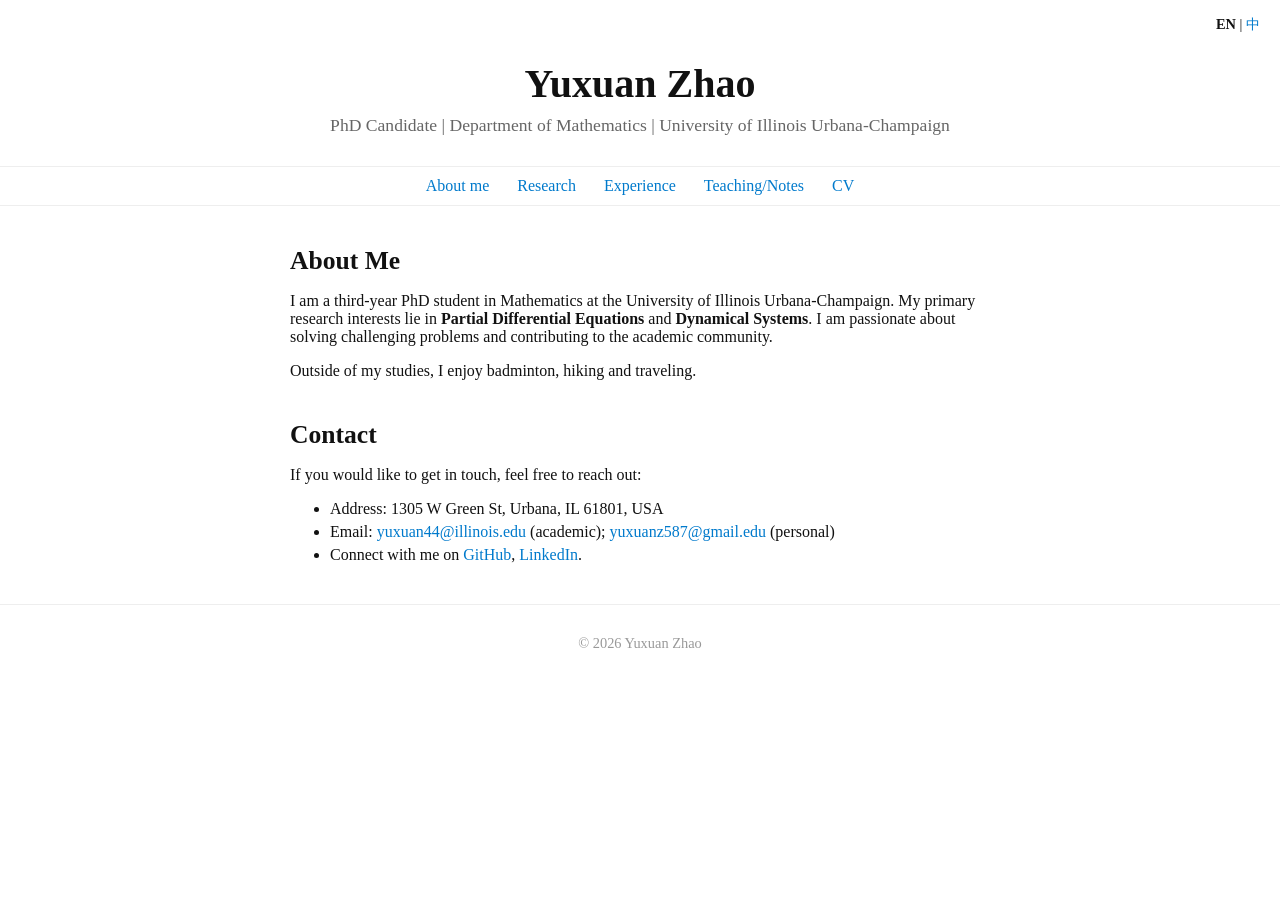
==== index.html @ df315ec5 "Update index.html" ====
<!DOCTYPE html>
<html lang="en">
<head>
  <meta charset="UTF-8" />
  <meta name="viewport" content="width=device-width, initial-scale=1.0" />
  <meta name="description" content="Personal website of Yuxuan Zhao" />
  <title>Yuxuan Zhao</title>
  <style>
    :root {
      --max-width: 700px;
      --primary-color: #007acc;
      --text-color: #111;
      --bg-color: #fff;
    }

    body {
      font-family: "Book Antiqua", Palatino, "Noto Serif SC", "宋体", serif;
      background-color: var(--bg-color);
      color: var(--text-color);
      margin: 0;
      padding: 0;
    }

    header {
      padding: 60px 20px 30px;
      text-align: center;
    }

    header h1 {
      font-size: 2.5rem;
      margin: 0;
    }

    header p {
      margin: 0.5rem 0 0;
      font-size: 1.1rem;
      color: #666;
    }

    nav {
      text-align: center;
      padding: 10px 0;
      border-top: 1px solid #eee;
      border-bottom: 1px solid #eee;
    }

    nav a {
      margin: 0 12px;
      text-decoration: none;
      color: var(--primary-color);
      font-weight: 500;
    }

    nav a:hover {
      text-decoration: underline;
    }

    main {
      max-width: var(--max-width);
      margin: 40px auto;
      padding: 0 20px;
    }

    section {
      margin-bottom: 40px;
    }

    h2 {
      font-size: 1.6rem;
      margin-bottom: 10px;
    }

    footer {
      text-align: center;
      font-size: 0.9rem;
      color: #999;
      padding: 30px 0;
      border-top: 1px solid #eee;
    }

    a {
      text-decoration: none;
      color: #007acc;
      font-family: "Book Antiqua", Palatino, serif;
    }

    a:hover {
      text-decoration: underline;
      color: #3a5fcd;
    }

    .lang-switcher {
      position: absolute;
      top: 15px;
      right: 20px;
      font-size: 0.9rem;
    }

    ul li {
      margin-bottom: 5px;
    }

  </style>
</head>
<body>
  <div class="lang-switcher">
    <b>EN</b> | <a href="index_zh.html">中</a>
  </div>

  <header>
    <h1>Yuxuan Zhao</h1>
    <p>PhD Candidate | Department of Mathematics | University of Illinois Urbana-Champaign</p>
  </header>

  <nav>
    <a href="index.html">About me</a>
    <a href="research.html">Research</a>
    <a href="project.html">Experience</a>
    <a href="teaching.html">Teaching/Notes</a>
    <a href="documents/CV_EN.pdf" target="_blank" rel="noopener noreferrer">CV</a>
  </nav>

  <main>
    <section id="about">
      <h2>About Me</h2>
      <!--<hr style="border: none; height: 1px; background-color: rgba(0, 0, 0, 0.1); margin: 10px 0;">-->
      <p>I am a third-year PhD student in Mathematics at the University of Illinois Urbana-Champaign. My primary research interests lie in <strong>Partial Differential Equations</strong> and <strong>Dynamical Systems</strong>. I am passionate about solving challenging problems and contributing to the academic community.</p>
      <p>Outside of my studies, I enjoy badminton, hiking and traveling.</p>
    </section>

    <section id="contact">
      <h2>Contact</h2>
      <p>If you would like to get in touch, feel free to reach out:</p>
      <ul>
        <li>Address: 1305 W Green St, Urbana, IL 61801, USA</li>
        <li>Email: <a href="mailto:yuxuan44@illinois.edu">yuxuan44@illinois.edu</a> (academic); <a href="mailto:yuxuanz587@gmail.edu">yuxuanz587@gmail.edu</a> (personal)</li>
        <li>Connect with me on <a href="https://github.com/yxuanzhao" target="_blank">GitHub</a>, <a href="https://www.linkedin.com/in/yuxuan-zhao-2713b2252/" target="_blank">LinkedIn</a>.</li>
      </ul>
    </section>
  </main>

  <footer>
    &copy; 2026 Yuxuan Zhao
  </footer>
</body>
</html>
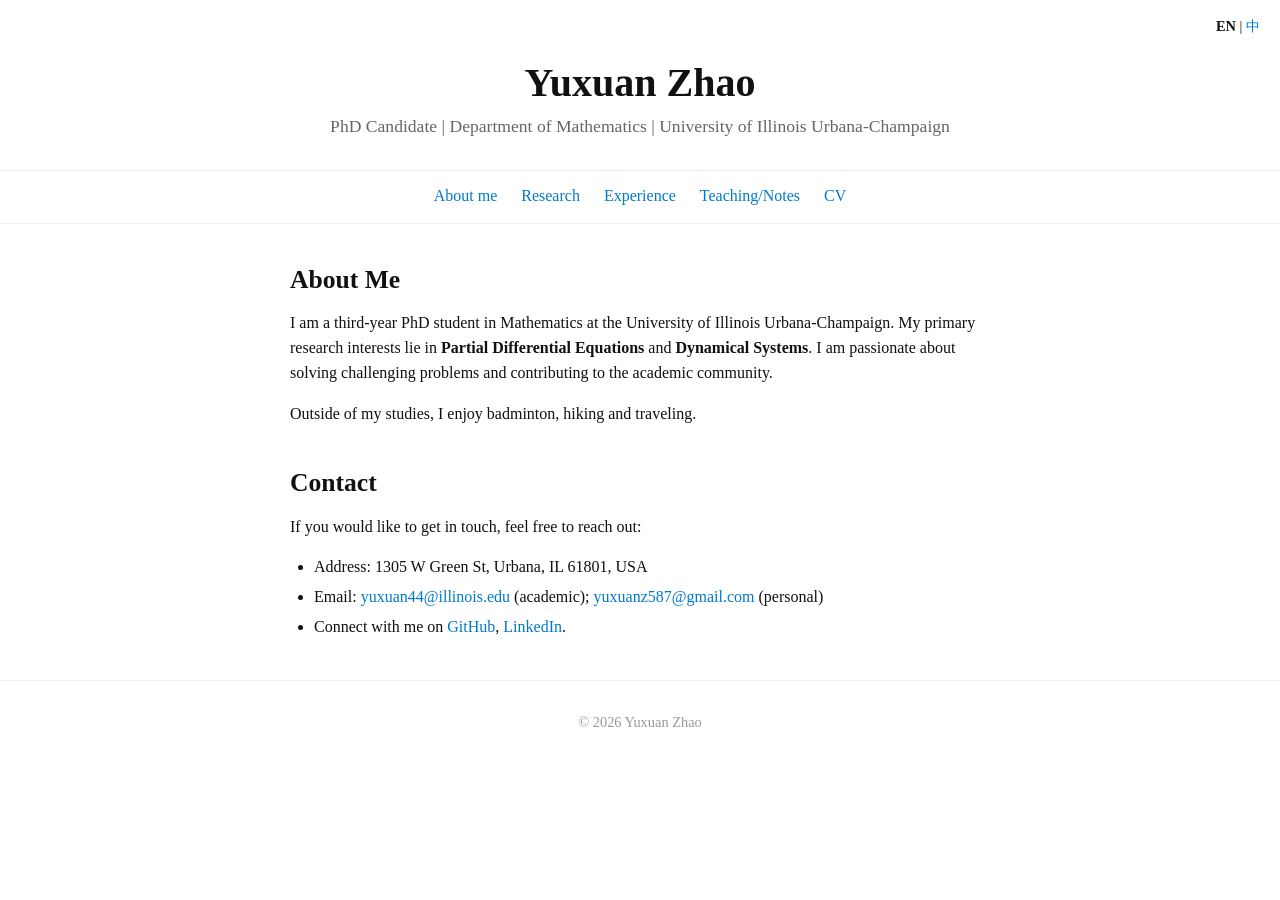
==== commit 6b28b42b: "Update style for iPhones" ====
--- a/index.html
+++ b/index.html
@@ -5,102 +5,7 @@
   <meta name="viewport" content="width=device-width, initial-scale=1.0" />
   <meta name="description" content="Personal website of Yuxuan Zhao" />
   <title>Yuxuan Zhao</title>
-  <style>
-    :root {
-      --max-width: 700px;
-      --primary-color: #007acc;
-      --text-color: #111;
-      --bg-color: #fff;
-    }
-
-    body {
-      font-family: "Book Antiqua", Palatino, "Noto Serif SC", "宋体", serif;
-      background-color: var(--bg-color);
-      color: var(--text-color);
-      margin: 0;
-      padding: 0;
-    }
-
-    header {
-      padding: 60px 20px 30px;
-      text-align: center;
-    }
-
-    header h1 {
-      font-size: 2.5rem;
-      margin: 0;
-    }
-
-    header p {
-      margin: 0.5rem 0 0;
-      font-size: 1.1rem;
-      color: #666;
-    }
-
-    nav {
-      text-align: center;
-      padding: 10px 0;
-      border-top: 1px solid #eee;
-      border-bottom: 1px solid #eee;
-    }
-
-    nav a {
-      margin: 0 12px;
-      text-decoration: none;
-      color: var(--primary-color);
-      font-weight: 500;
-    }
-
-    nav a:hover {
-      text-decoration: underline;
-    }
-
-    main {
-      max-width: var(--max-width);
-      margin: 40px auto;
-      padding: 0 20px;
-    }
-
-    section {
-      margin-bottom: 40px;
-    }
-
-    h2 {
-      font-size: 1.6rem;
-      margin-bottom: 10px;
-    }
-
-    footer {
-      text-align: center;
-      font-size: 0.9rem;
-      color: #999;
-      padding: 30px 0;
-      border-top: 1px solid #eee;
-    }
-
-    a {
-      text-decoration: none;
-      color: #007acc;
-      font-family: "Book Antiqua", Palatino, serif;
-    }
-
-    a:hover {
-      text-decoration: underline;
-      color: #3a5fcd;
-    }
-
-    .lang-switcher {
-      position: absolute;
-      top: 15px;
-      right: 20px;
-      font-size: 0.9rem;
-    }
-
-    ul li {
-      margin-bottom: 5px;
-    }
-
-  </style>
+  <link rel="stylesheet" href="styles.css" />
 </head>
 <body>
   <div class="lang-switcher">
@@ -133,7 +38,7 @@
       <p>If you would like to get in touch, feel free to reach out:</p>
       <ul>
         <li>Address: 1305 W Green St, Urbana, IL 61801, USA</li>
-        <li>Email: <a href="mailto:yuxuan44@illinois.edu">yuxuan44@illinois.edu</a> (academic); <a href="mailto:yuxuanz587@gmail.edu">yuxuanz587@gmail.edu</a> (personal)</li>
+        <li>Email: <a href="mailto:yuxuan44@illinois.edu">yuxuan44@illinois.edu</a> (academic); <a href="mailto:yuxuanz587@gmail.com">yuxuanz587@gmail.com</a> (personal)</li>
         <li>Connect with me on <a href="https://github.com/yxuanzhao" target="_blank">GitHub</a>, <a href="https://www.linkedin.com/in/yuxuan-zhao-2713b2252/" target="_blank">LinkedIn</a>.</li>
       </ul>
     </section>
--- a/styles.css
+++ b/styles.css
@@ -0,0 +1,217 @@
+:root {
+  --max-width: 700px;
+  --primary-color: #007acc;
+  --text-color: #111;
+  --muted-color: #666;
+  --border-color: #eee;
+  --bg-color: #fff;
+}
+
+*,
+*::before,
+*::after {
+  box-sizing: border-box;
+}
+
+html {
+  overflow-wrap: break-word;
+  -webkit-text-size-adjust: 100%;
+}
+
+body {
+  min-width: 0;
+  margin: 0;
+  padding: 0;
+  background-color: var(--bg-color);
+  color: var(--text-color);
+  font-family: "Book Antiqua", Palatino, "Noto Serif SC", "宋体", serif;
+  line-height: 1.55;
+}
+
+header {
+  padding: 60px 20px 30px;
+  text-align: center;
+}
+
+header h1 {
+  margin: 0;
+  font-size: 2.5rem;
+  line-height: 1.15;
+}
+
+header p {
+  max-width: 900px;
+  margin: 0.5rem auto 0;
+  color: var(--muted-color);
+  font-size: 1.1rem;
+  line-height: 1.45;
+}
+
+nav {
+  display: flex;
+  flex-wrap: wrap;
+  justify-content: center;
+  gap: 4px 24px;
+  padding: 10px 20px;
+  border-top: 1px solid var(--border-color);
+  border-bottom: 1px solid var(--border-color);
+  text-align: center;
+}
+
+nav a {
+  display: inline-flex;
+  align-items: center;
+  min-height: 32px;
+  color: var(--primary-color);
+  font-weight: 500;
+  text-decoration: none;
+}
+
+main {
+  width: min(100%, calc(var(--max-width) + 40px));
+  margin: 40px auto;
+  padding: 0 20px;
+}
+
+section {
+  margin-bottom: 40px;
+}
+
+h2 {
+  margin: 0 0 10px;
+  font-size: 1.6rem;
+  line-height: 1.25;
+}
+
+p,
+li {
+  overflow-wrap: anywhere;
+}
+
+ul {
+  padding-left: 1.5rem;
+}
+
+ul li {
+  margin-bottom: 5px;
+}
+
+a {
+  color: var(--primary-color);
+  font-family: "Book Antiqua", Palatino, "Noto Serif SC", "宋体", serif;
+  text-decoration: none;
+}
+
+a:hover,
+a:focus-visible {
+  color: #3a5fcd;
+  text-decoration: underline;
+}
+
+a:focus-visible {
+  outline: 2px solid currentColor;
+  outline-offset: 3px;
+}
+
+footer {
+  padding: 30px 20px;
+  border-top: 1px solid var(--border-color);
+  color: #999;
+  font-size: 0.9rem;
+  text-align: center;
+}
+
+.lang-switcher {
+  position: absolute;
+  top: 15px;
+  right: 20px;
+  font-size: 0.9rem;
+}
+
+.container {
+  display: flex;
+  align-items: baseline;
+  justify-content: space-between;
+  gap: 10px;
+}
+
+.role-title {
+  flex: 1;
+  font-weight: bold;
+}
+
+.role-time {
+  flex: 0 0 auto;
+  color: var(--text-color);
+  text-align: right;
+}
+
+@media (max-width: 600px) {
+  header {
+    padding: 52px 18px 22px;
+  }
+
+  header h1 {
+    font-size: 2rem;
+  }
+
+  header p {
+    max-width: 350px;
+    margin-top: 8px;
+    font-size: 0.95rem;
+  }
+
+  nav {
+    gap: 2px 18px;
+    padding: 9px 14px;
+  }
+
+  nav a {
+    min-height: 40px;
+    font-size: 0.95rem;
+  }
+
+  main {
+    margin: 28px auto;
+    padding: 0 18px;
+  }
+
+  section {
+    margin-bottom: 32px;
+  }
+
+  h2 {
+    font-size: 1.4rem;
+  }
+
+  p,
+  li {
+    line-height: 1.65;
+  }
+
+  .lang-switcher {
+    top: 14px;
+    right: 16px;
+  }
+
+  .container {
+    align-items: flex-start;
+    flex-direction: column;
+    gap: 2px;
+  }
+
+  .role-time {
+    text-align: left;
+  }
+}
+
+@media (max-width: 360px) {
+  nav {
+    gap: 0 14px;
+  }
+
+  main {
+    padding: 0 16px;
+  }
+}
+
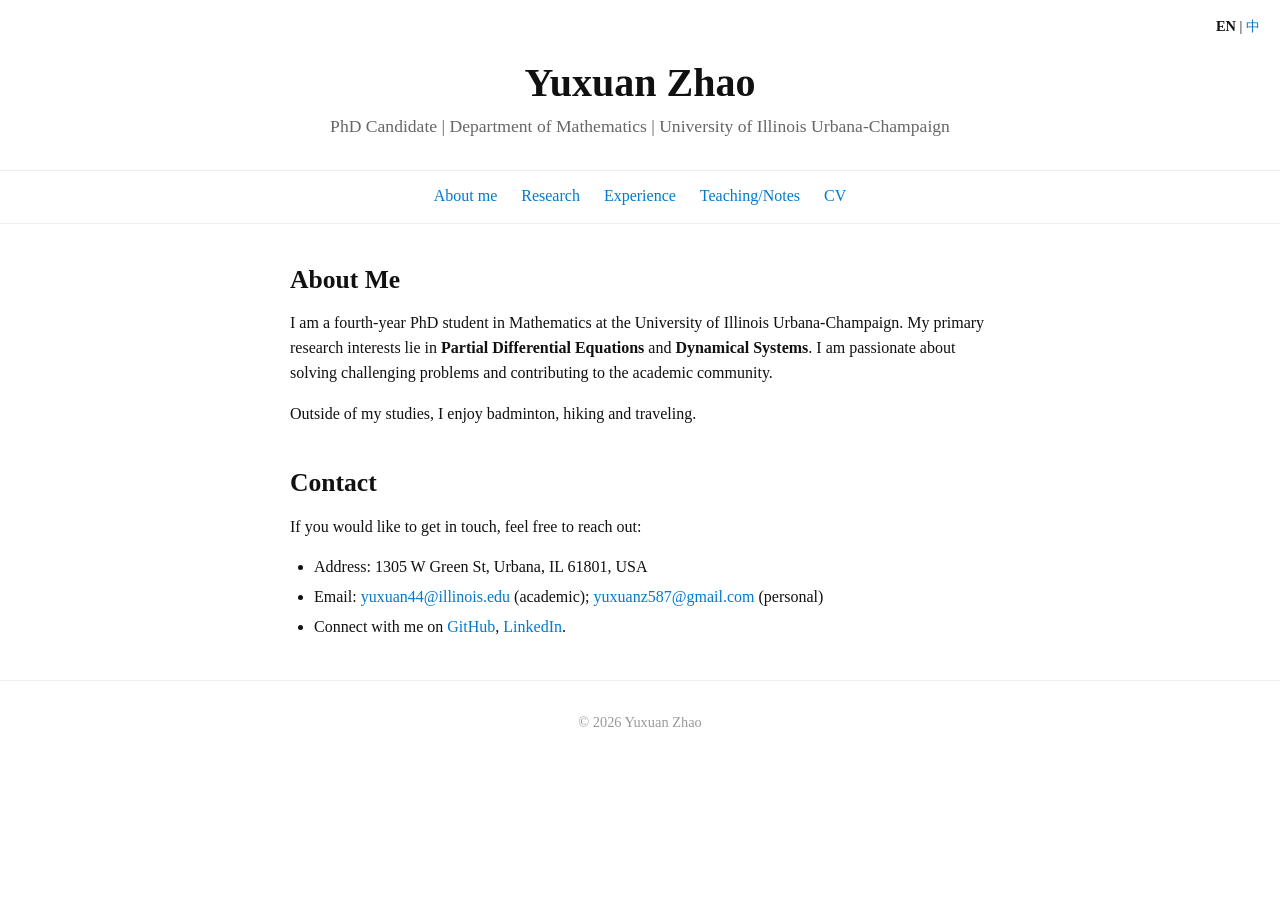
==== commit f8b0e6fe: "Update year" ====
--- a/index.html
+++ b/index.html
@@ -29,7 +29,7 @@
     <section id="about">
       <h2>About Me</h2>
       <!--<hr style="border: none; height: 1px; background-color: rgba(0, 0, 0, 0.1); margin: 10px 0;">-->
-      <p>I am a third-year PhD student in Mathematics at the University of Illinois Urbana-Champaign. My primary research interests lie in <strong>Partial Differential Equations</strong> and <strong>Dynamical Systems</strong>. I am passionate about solving challenging problems and contributing to the academic community.</p>
+      <p>I am a fourth-year PhD student in Mathematics at the University of Illinois Urbana-Champaign. My primary research interests lie in <strong>Partial Differential Equations</strong> and <strong>Dynamical Systems</strong>. I am passionate about solving challenging problems and contributing to the academic community.</p>
       <p>Outside of my studies, I enjoy badminton, hiking and traveling.</p>
     </section>
 
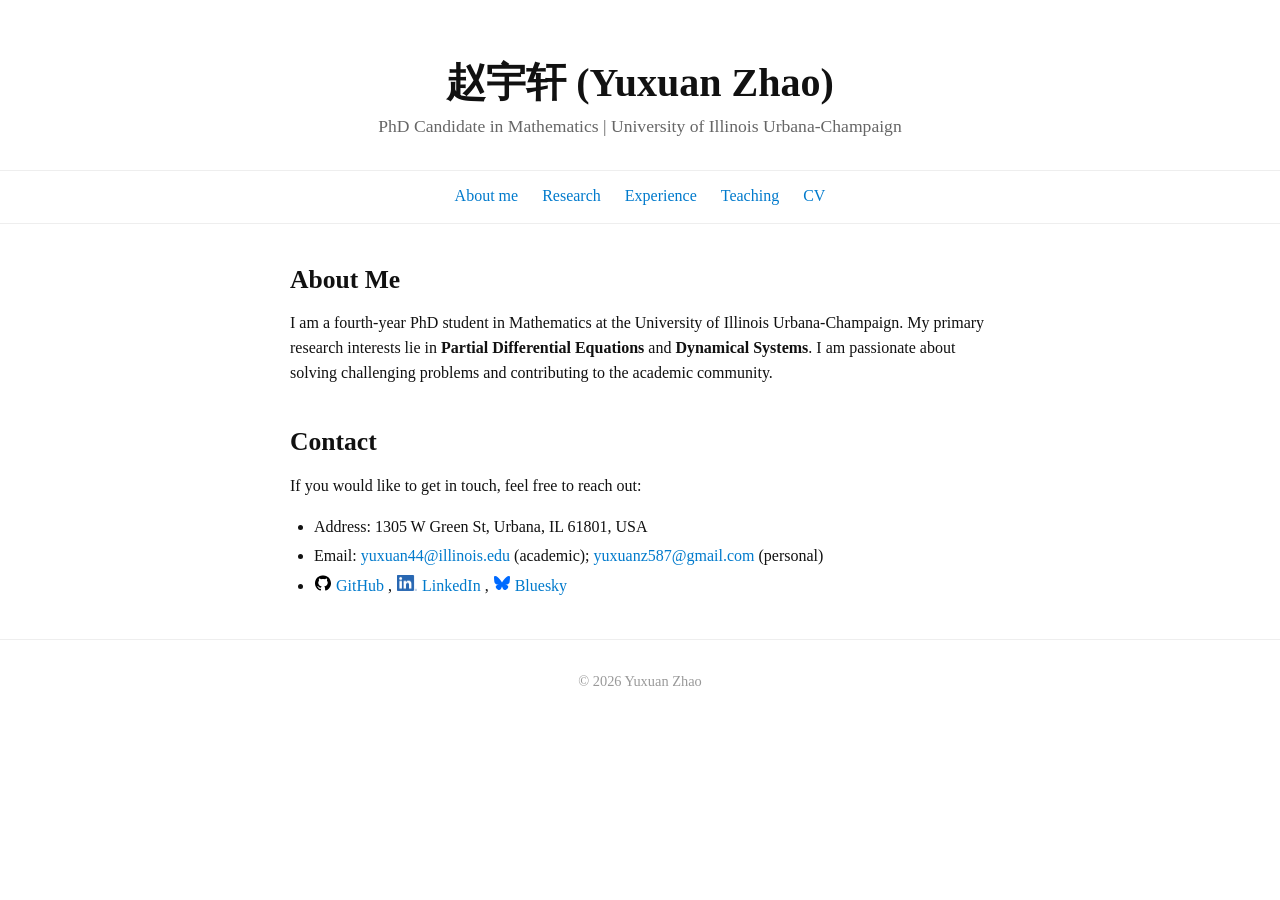
==== commit a9dc5160: "Update styles" ====
--- a/index.html
+++ b/index.html
@@ -8,20 +8,20 @@
   <link rel="stylesheet" href="styles.css" />
 </head>
 <body>
-  <div class="lang-switcher">
+  <!--<div class="lang-switcher">
     <b>EN</b> | <a href="index_zh.html">中</a>
-  </div>
+  </div>-->
 
   <header>
-    <h1>Yuxuan Zhao</h1>
-    <p>PhD Candidate | Department of Mathematics | University of Illinois Urbana-Champaign</p>
+    <h1>赵宇轩 (Yuxuan Zhao)</h1>
+    <p>PhD Candidate in Mathematics | University of Illinois Urbana-Champaign</p>
   </header>
 
   <nav>
     <a href="index.html">About me</a>
     <a href="research.html">Research</a>
     <a href="project.html">Experience</a>
-    <a href="teaching.html">Teaching/Notes</a>
+    <a href="teaching.html">Teaching</a>
     <a href="documents/CV_EN.pdf" target="_blank" rel="noopener noreferrer">CV</a>
   </nav>
 
@@ -30,7 +30,7 @@
       <h2>About Me</h2>
       <!--<hr style="border: none; height: 1px; background-color: rgba(0, 0, 0, 0.1); margin: 10px 0;">-->
       <p>I am a fourth-year PhD student in Mathematics at the University of Illinois Urbana-Champaign. My primary research interests lie in <strong>Partial Differential Equations</strong> and <strong>Dynamical Systems</strong>. I am passionate about solving challenging problems and contributing to the academic community.</p>
-      <p>Outside of my studies, I enjoy badminton, hiking and traveling.</p>
+      <!--<p>Outside of my studies, I enjoy badminton, hiking and traveling.</p>-->
     </section>
 
     <section id="contact">
@@ -39,7 +39,17 @@
       <ul>
         <li>Address: 1305 W Green St, Urbana, IL 61801, USA</li>
         <li>Email: <a href="mailto:yuxuan44@illinois.edu">yuxuan44@illinois.edu</a> (academic); <a href="mailto:yuxuanz587@gmail.com">yuxuanz587@gmail.com</a> (personal)</li>
-        <li>Connect with me on <a href="https://github.com/yxuanzhao" target="_blank">GitHub</a>, <a href="https://www.linkedin.com/in/yuxuan-zhao-2713b2252/" target="_blank">LinkedIn</a>.</li>
+        <li><a href="https://github.com/yxuanzhao" target="_blank">
+            <img src="images/GitHub.svg" alt="GitHub" class="social-icon-1">
+            GitHub
+          </a>, <a href="https://www.linkedin.com/in/yuxuan-zhao-2713b2252/" target="_blank">
+            <img src="images/LinkedIn.png" alt="LinkedIn" class="social-icon-2">
+            LinkedIn
+          </a>, <a href="https://bsky.app/profile/yuxuanzhao.bsky.social" target="_blank">
+              <img src="images/bluesky.svg" alt="Bluesky" class="social-icon-1">
+              Bluesky
+          </a>
+        </li>
       </ul>
     </section>
   </main>
--- a/styles.css
+++ b/styles.css
@@ -215,3 +215,28 @@
   }
 }
 
+.social-links {
+    display: flex;
+    gap: 18px;
+    margin-top: 10px;
+}
+
+.social-links a {
+    display: inline-flex;
+    align-items: center;
+    text-decoration: none;
+}
+
+.social-icon-1 {
+    width: 16px;
+    height: 16px;
+    margin-right: 1px;
+    margin-left: 1px;
+}
+
+.social-icon-2 {
+    width: 20px;
+    height: 16px;
+    margin-right: 1px;
+    margin-left: 1px;
+}
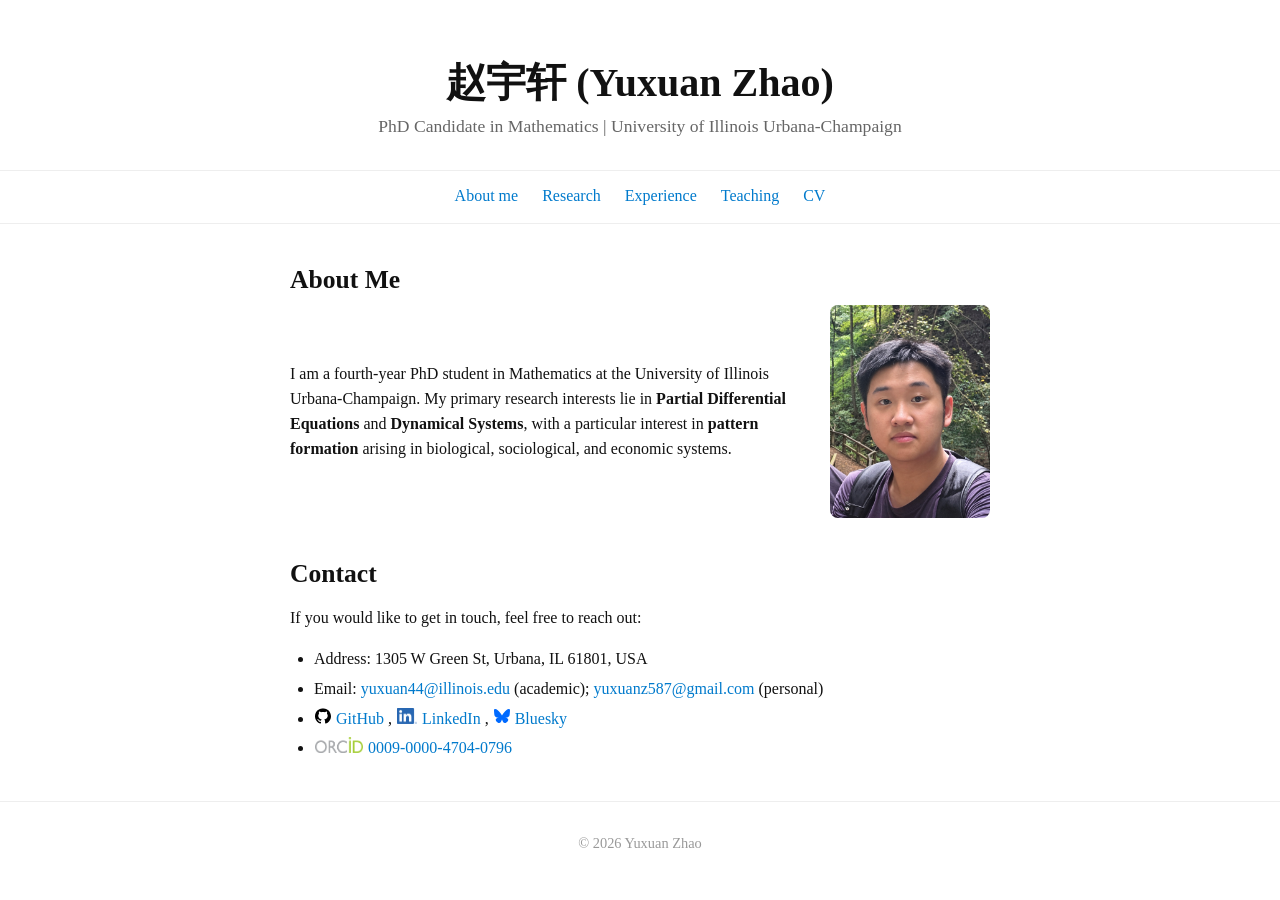
==== commit 40b51e95: "Update index.html" ====
--- a/index.html
+++ b/index.html
@@ -26,11 +26,23 @@
   </nav>
 
   <main>
+
     <section id="about">
       <h2>About Me</h2>
-      <!--<hr style="border: none; height: 1px; background-color: rgba(0, 0, 0, 0.1); margin: 10px 0;">-->
-      <p>I am a fourth-year PhD student in Mathematics at the University of Illinois Urbana-Champaign. My primary research interests lie in <strong>Partial Differential Equations</strong> and <strong>Dynamical Systems</strong>. I am passionate about solving challenging problems and contributing to the academic community.</p>
-      <!--<p>Outside of my studies, I enjoy badminton, hiking and traveling.</p>-->
+
+      <div class="about-container">
+
+        <div class="about-text">
+          <p>
+            I am a fourth-year PhD student in Mathematics at the University of Illinois Urbana-Champaign. My primary research interests lie in <strong>Partial Differential Equations</strong> and <strong>Dynamical Systems</strong>, with a particular interest in <strong>pattern formation</strong> arising in biological, sociological, and economic systems.
+          </p>
+        </div>
+
+        <div class="about-photo">
+          <img src="images/person_photo.jpg" alt="Yuxuan Zhao">
+        </div>
+
+      </div>
     </section>
 
     <section id="contact">
@@ -50,6 +62,12 @@
               Bluesky
           </a>
         </li>
+        <li>
+          <a href="https://orcid.org/0009-0000-4704-0796" target="_blank">
+            <img src="images/ORCID.png" alt="ORCID" class="social-icon-3">
+            0009-0000-4704-0796
+          </a>
+        </li>
       </ul>
     </section>
   </main>
--- a/styles.css
+++ b/styles.css
@@ -239,4 +239,103 @@
     height: 16px;
     margin-right: 1px;
     margin-left: 1px;
-}+}
+
+.social-icon-3 {
+    width: 48px;
+    height: 16px;
+    margin-right: 1px;
+    margin-left: 1px;
+}
+
+.about-container {
+  display: flex;
+  align-items: center;
+  gap: 40px;
+}
+
+.about-text {
+  flex: 1;
+}
+
+.about-photo {
+  flex: 0 0 160px;
+}
+
+.about-photo img {
+  width: 100%;
+  height: auto;
+  display: block;
+  border-radius: 8px;
+}
+
+@media (max-width: 768px) {
+  .about-container {
+    flex-direction: column;
+    align-items: center;
+    gap: 5px;
+  }
+
+  .about-photo {
+    order: -1;
+    flex: none;
+    width: 70%;
+    max-width: 160px;
+  }
+
+  .about-text {
+    width: 100%;
+  }
+}
+
+.research-feature {
+  display: flex;
+  align-items: center;
+  gap: 30px;
+}
+
+.research-feature-text {
+  flex: 1;
+}
+
+.research-feature-media {
+  flex: 0 0 300px;
+}
+
+.research-feature-media img {
+  display: block;
+  width: 100%;
+  height: auto;
+}
+
+@media (max-width: 768px) {
+  .research-feature {
+    flex-direction: column;
+    gap: 10px;
+  }
+
+  .research-feature-media {
+    order: -1;
+    flex: none;
+    width: 100%;
+    max-width: 300px;
+  }
+
+  .research-feature-text {
+    width: 100%;
+  }
+}
+
+.pattern-title {
+    margin-bottom: 0px;
+}
+
+.math-display {
+  text-align: center;
+  margin: 12px 0 14px 0;
+  font-size: 1.15em;
+}
+
+.publication-list {
+  padding-left: 20px;
+}
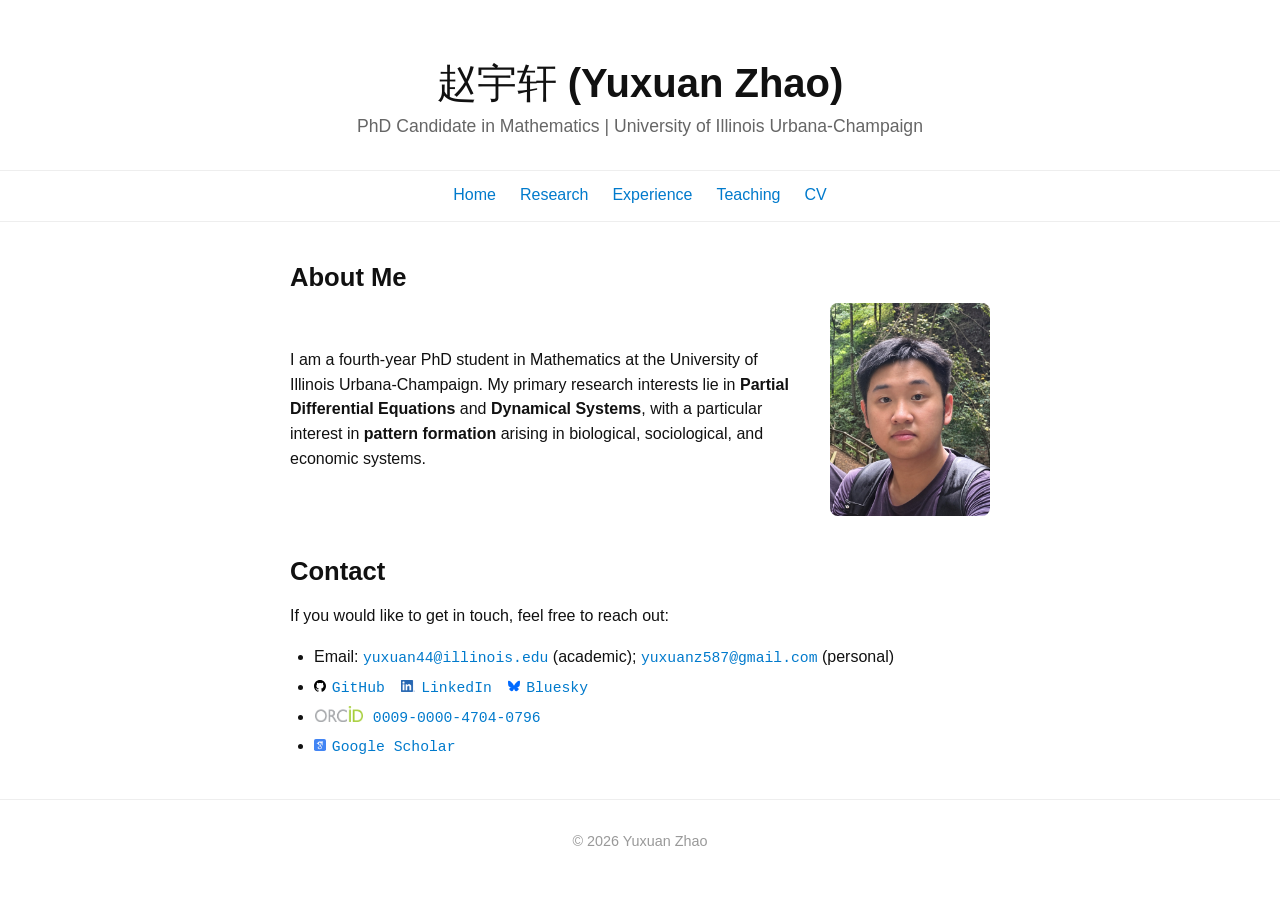
==== commit 7d4aba44: "Update link style" ====
--- a/index.html
+++ b/index.html
@@ -5,6 +5,7 @@
   <meta name="viewport" content="width=device-width, initial-scale=1.0" />
   <meta name="description" content="Personal website of Yuxuan Zhao" />
   <title>Yuxuan Zhao</title>
+  <link rel="icon" type="image/jpeg" href="images/minecraft_me.jpg">
   <link rel="stylesheet" href="styles.css" />
 </head>
 <body>
@@ -18,7 +19,7 @@
   </header>
 
   <nav>
-    <a href="index.html">About me</a>
+    <a href="index.html">Home</a>
     <a href="research.html">Research</a>
     <a href="project.html">Experience</a>
     <a href="teaching.html">Teaching</a>
@@ -49,23 +50,29 @@
       <h2>Contact</h2>
       <p>If you would like to get in touch, feel free to reach out:</p>
       <ul>
-        <li>Address: 1305 W Green St, Urbana, IL 61801, USA</li>
-        <li>Email: <a href="mailto:yuxuan44@illinois.edu">yuxuan44@illinois.edu</a> (academic); <a href="mailto:yuxuanz587@gmail.com">yuxuanz587@gmail.com</a> (personal)</li>
-        <li><a href="https://github.com/yxuanzhao" target="_blank">
+        <!--<li>Address: 1305 W Green St, Urbana, IL 61801, USA</li>-->
+        <li>Email: <a class="mono-link" href="mailto:yuxuan44@illinois.edu">yuxuan44@illinois.edu</a> (academic); <a class="mono-link" href="mailto:yuxuanz587@gmail.com">yuxuanz587@gmail.com</a> (personal)</li>
+        <li><a class="mono-link" href="https://github.com/yxuanzhao" target="_blank">
             <img src="images/GitHub.svg" alt="GitHub" class="social-icon-1">
             GitHub
-          </a>, <a href="https://www.linkedin.com/in/yuxuan-zhao-2713b2252/" target="_blank">
+          </a> &thinsp; <a class="mono-link" href="https://www.linkedin.com/in/yuxuan-zhao-2713b2252/" target="_blank">
             <img src="images/LinkedIn.png" alt="LinkedIn" class="social-icon-2">
             LinkedIn
-          </a>, <a href="https://bsky.app/profile/yuxuanzhao.bsky.social" target="_blank">
+          </a> &thinsp; <a class="mono-link" href="https://bsky.app/profile/yuxuanzhao.bsky.social" target="_blank">
               <img src="images/bluesky.svg" alt="Bluesky" class="social-icon-1">
               Bluesky
           </a>
         </li>
         <li>
-          <a href="https://orcid.org/0009-0000-4704-0796" target="_blank">
+          <a class="mono-link" href="https://orcid.org/0009-0000-4704-0796" target="_blank">
             <img src="images/ORCID.png" alt="ORCID" class="social-icon-3">
             0009-0000-4704-0796
+          </a>
+        </li>
+        <li>
+          <a class="mono-link" href="https://scholar.google.com/citations?user=lgtREHcAAAAJ&hl=en" target="_blank">
+              <img src="images/scholar.svg" alt="Google Scholar" class="social-icon-1">
+              Google Scholar
           </a>
         </li>
       </ul>
--- a/styles.css
+++ b/styles.css
@@ -24,7 +24,7 @@
   padding: 0;
   background-color: var(--bg-color);
   color: var(--text-color);
-  font-family: "Book Antiqua", Palatino, "Noto Serif SC", "宋体", serif;
+  font-family: "Geist", "Inter", -apple-system, BlinkMacSystemFont, "PingFang SC", "Microsoft YaHei", "Noto Sans SC", "Source Han Sans SC", "Segoe UI", sans-serif;
   line-height: 1.55;
 }
 
@@ -35,8 +35,16 @@
 
 header h1 {
   margin: 0;
+  font-weight: 550;
   font-size: 2.5rem;
   line-height: 1.15;
+}
+
+h2 {
+  margin: 0 0 10px;
+  font-size: 1.6rem;
+  font-weight: 550;
+  line-height: 1.25;
 }
 
 header p {
@@ -63,7 +71,7 @@
   align-items: center;
   min-height: 32px;
   color: var(--primary-color);
-  font-weight: 500;
+  font-weight: 450;
   text-decoration: none;
 }
 
@@ -77,12 +85,6 @@
   margin-bottom: 40px;
 }
 
-h2 {
-  margin: 0 0 10px;
-  font-size: 1.6rem;
-  line-height: 1.25;
-}
-
 p,
 li {
   overflow-wrap: anywhere;
@@ -97,15 +99,34 @@
 }
 
 a {
-  color: var(--primary-color);
-  font-family: "Book Antiqua", Palatino, "Noto Serif SC", "宋体", serif;
+  color: var(--text-color);
+  font-family: inherit;
+  font-weight: 400;
   text-decoration: none;
-}
+  padding: 1px 4px;
+  margin: -1px -4px;
+  border-radius: 4px;
+
+  transition:
+    color 0.2s ease,
+    transform 0.2s ease;
+}
+
 
 a:hover,
 a:focus-visible {
   color: #3a5fcd;
-  text-decoration: underline;
+  background-color: #f2f4f7;
+  text-decoration: none;
+  transform: translateY(-1px);
+}
+
+
+a.mono-link {
+  color: var(--primary-color);
+  font-family: Menlo, Consolas, "Liberation Mono", monospace;
+  font-size: 0.92em;
+  font-weight: 400;
 }
 
 a:focus-visible {
@@ -137,7 +158,7 @@
 
 .role-title {
   flex: 1;
-  font-weight: bold;
+  font-weight: 550;
 }
 
 .role-time {
@@ -228,17 +249,17 @@
 }
 
 .social-icon-1 {
-    width: 16px;
-    height: 16px;
-    margin-right: 1px;
-    margin-left: 1px;
+    width: 12px;
+    height: 12px;
+    margin-right: -3px;
+    margin-left: 0px;
 }
 
 .social-icon-2 {
-    width: 20px;
-    height: 16px;
-    margin-right: 1px;
-    margin-left: 1px;
+    width: 14px;
+    height: 12px;
+    margin-right: -3px;
+    margin-left: 0px;
 }
 
 .social-icon-3 {
@@ -248,6 +269,13 @@
     margin-left: 1px;
 }
 
+.social-icon-4 {
+    width: 14px;
+    height: 14px;
+    margin-right: 1px;
+    margin-left: 1px;
+}
+
 .about-container {
   display: flex;
   align-items: center;
@@ -327,6 +355,7 @@
 }
 
 .pattern-title {
+    font-weight: 550;
     margin-bottom: 0px;
 }
 
@@ -339,3 +368,21 @@
 .publication-list {
   padding-left: 20px;
 }
+
+details {
+  transition:
+    border-color 0.2s ease,
+    background-color 0.2s ease,
+    transform 0.2s ease,
+    box-shadow 0.2s ease;
+}
+
+summary {
+  cursor: pointer;
+  font-weight: 500;
+  transition: color 0.15s ease;
+}
+
+summary:hover {
+  color: #3a5fcd;
+}
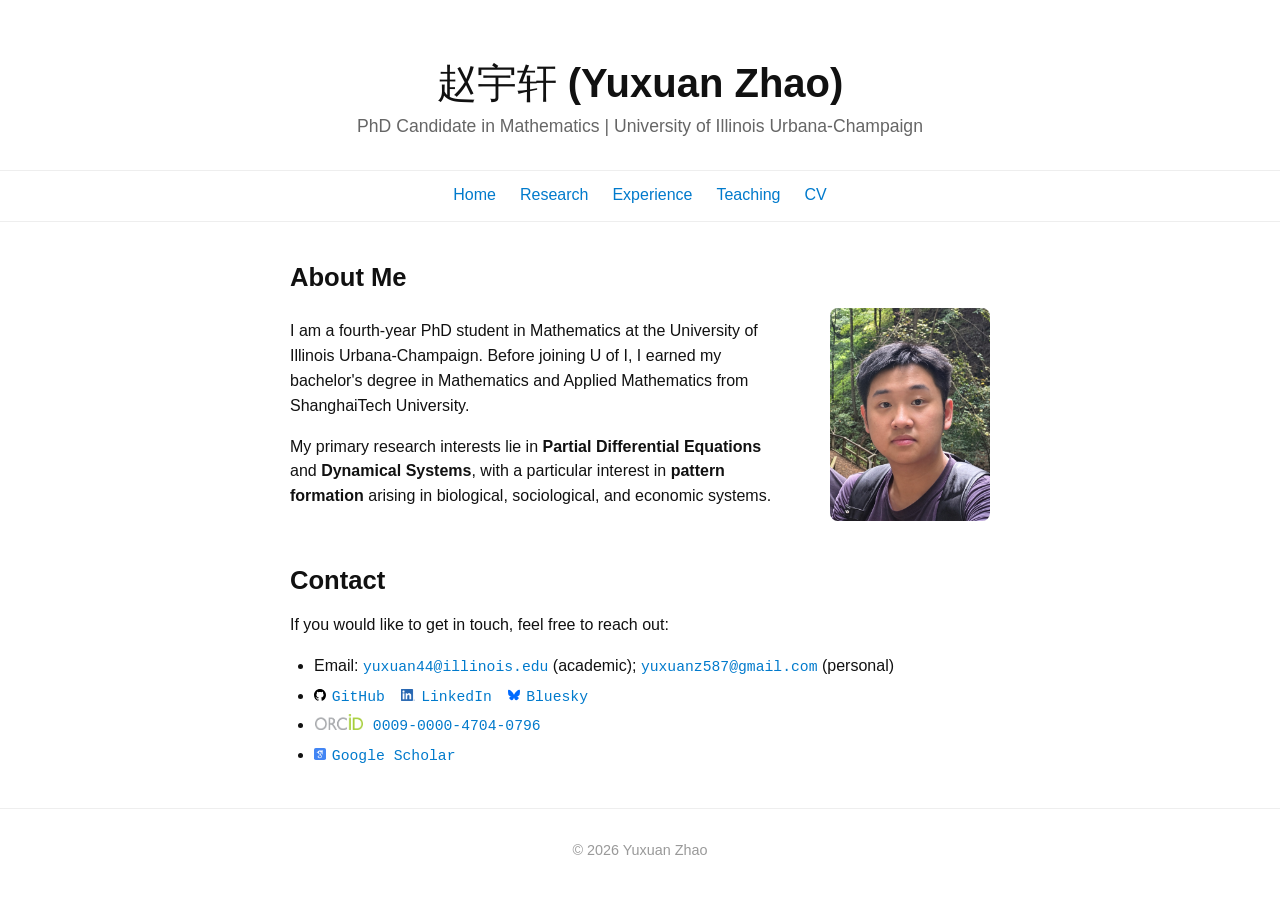
==== commit dd24b9d8: "Update research interests" ====
--- a/index.html
+++ b/index.html
@@ -35,7 +35,11 @@
 
         <div class="about-text">
           <p>
-            I am a fourth-year PhD student in Mathematics at the University of Illinois Urbana-Champaign. My primary research interests lie in <strong>Partial Differential Equations</strong> and <strong>Dynamical Systems</strong>, with a particular interest in <strong>pattern formation</strong> arising in biological, sociological, and economic systems.
+            I am a fourth-year PhD student in Mathematics at the University of Illinois Urbana-Champaign. Before joining U of I, I earned my bachelor's degree in Mathematics and Applied Mathematics from ShanghaiTech University.
+            
+          </p>
+          <p>
+            My primary research interests lie in <strong>Partial Differential Equations</strong> and <strong>Dynamical Systems</strong>, with a particular interest in <strong>pattern formation</strong> arising in biological, sociological, and economic systems.
           </p>
         </div>
 
